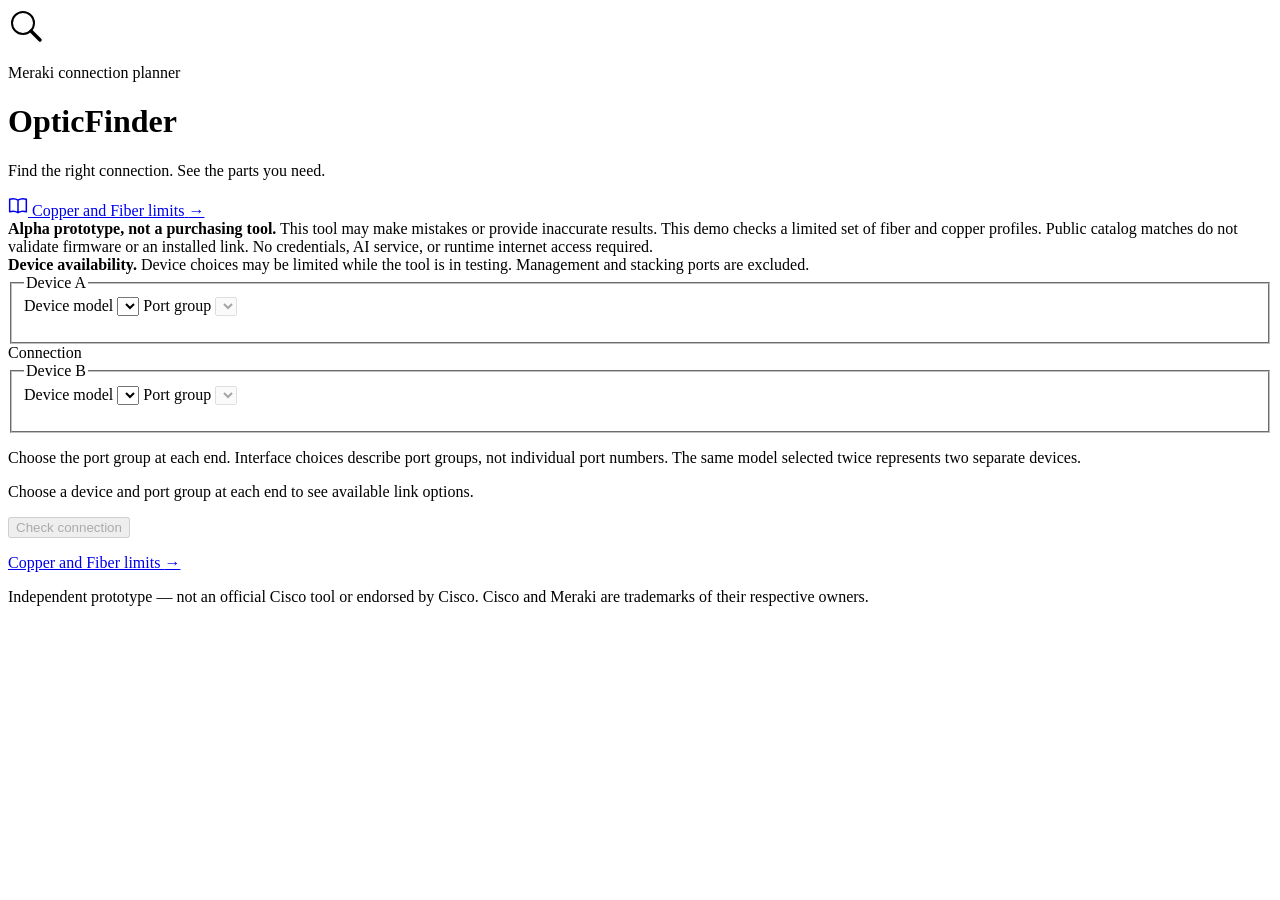
==== opticfinder/index.html @ 3a8e9b81 "Build Meraki connection planner alpha with cable reference Add current MX/MS port catalogs, document" ====
<!doctype html>
<html lang="en">
<head>
  <meta charset="utf-8">
  <meta name="viewport" content="width=device-width, initial-scale=1">
  <title>OpticFinder</title>
  <link rel="stylesheet" href="/style.css">
  <script src="/app.js" defer></script>
</head>
<body>
  <main>
    <header class="brand-header">
      <div class="brand-identity">
        <span class="brand-mark" aria-hidden="true">
          <svg width="36" height="36" viewBox="0 0 36 36" fill="none" stroke="currentColor" stroke-width="2" stroke-linecap="round" stroke-linejoin="round">
            <circle cx="15" cy="15" r="11"></circle>
            <path d="m23 23 9 9" stroke-width="3.5"></path>
          </svg>
        </span>
        <div>
          <p class="brand-eyebrow">Meraki connection planner</p>
          <h1>OpticFinder</h1>
          <p class="brand-tagline">Find the right connection. See the parts you need.</p>
        </div>
      </div>
      <div class="header-actions">
        <nav aria-label="Reference">
          <a class="nav-button" href="/limitations">
            <svg width="20" height="20" viewBox="0 0 24 24" fill="none" stroke="currentColor" stroke-width="1.8" stroke-linecap="round" stroke-linejoin="round" aria-hidden="true">
              <path d="M12 5v15M12 5C9 3 5 3 2 4v15c3-1 7-1 10 1 3-2 7-2 10-1V4c-3-1-7-1-10 1Z"></path>
            </svg>
            <span>Copper and Fiber limits</span>
            <span aria-hidden="true">&rarr;</span>
          </a>
        </nav>
      </div>
    </header>
    <aside><strong>Alpha prototype, not a purchasing tool.</strong> This tool may make mistakes
      or provide inaccurate results. This demo checks a
      limited set of fiber and copper profiles. Public catalog matches do not validate
      firmware or an installed link. No credentials, AI service, or runtime internet access required.</aside>
    <aside id="coverage"><strong>Device availability.</strong> Device choices may be limited
      while the tool is in testing. Management and stacking ports are excluded.</aside>
    <form id="planner">
      <div class="connection-layout" aria-label="Connection endpoints">
        <fieldset class="device-card">
          <legend>Device A</legend>
          <label>Device model <select name="endpoint_a" required></select></label>
          <label>Port group <select name="interface_a" required disabled></select></label>
          <p id="device-notes-a" class="port-description" aria-live="polite"></p>
        </fieldset>
        <div class="cable-visual" aria-hidden="true">
          <span class="cable-end"></span>
          <span class="cable-line"></span>
          <span class="cable-end"></span>
          <span class="cable-label">Connection</span>
        </div>
        <fieldset class="device-card">
          <legend>Device B</legend>
          <label>Device model <select name="endpoint_b" required></select></label>
          <label>Port group <select name="interface_b" required disabled></select></label>
          <p id="device-notes-b" class="port-description" aria-live="polite"></p>
        </fieldset>
      </div>
      <p>Choose the port group at each end. Interface choices describe port groups,
        not individual port numbers. The same model selected twice represents two
        separate devices.</p>
      <p id="compatibility" role="status" aria-live="polite">Choose a device and port group at each end to see available link options.</p>
      <fieldset id="link-requirements" hidden disabled>
        <legend>Link requirements</legend>
        <label>Speed (Gbps) <select name="speed_gbps" required></select></label>
        <label>Total cable/channel length (m, including patch leads) <input name="distance_m" type="number" min="0.001" step="any" value="30" required></label>
        <label>Cable family <select id="cable-family" required></select></label>
        <label>Cable type / grade <select name="cable_type" required></select></label>
        <p>For fiber, choose the actual fiber grade; MMF/SMF alone is not specific enough.</p>
      </fieldset>
      <button disabled>Check connection</button>
    </form>
    <p id="error" role="alert"></p>
    <section id="result" aria-live="polite" hidden>
      <h2 id="status"></h2>
      <p id="message"></p>
      <p id="connection-summary" class="connection-summary"></p>
      <div id="candidates"></div>
      <details id="technical-details">
        <summary>Technical details and sources</summary>
        <h3>Catalog exclusions</h3>
        <ul id="exclusions"></ul>
        <h3>Installation checks</h3>
        <ul id="next"></ul>
        <h3>Public sources</h3>
        <ul id="sources"></ul>
        <details><summary>Raw API result</summary><pre id="json"></pre></details>
      </details>
    </section>
    <footer class="brand-footer">
      <p><a class="nav-button" href="/limitations">Copper and Fiber limits <span aria-hidden="true">&rarr;</span></a></p>
      Independent prototype &mdash; not an official Cisco tool or endorsed by Cisco.
      Cisco and Meraki are trademarks of their respective owners.
    </footer>
  </main>
</body>
</html>
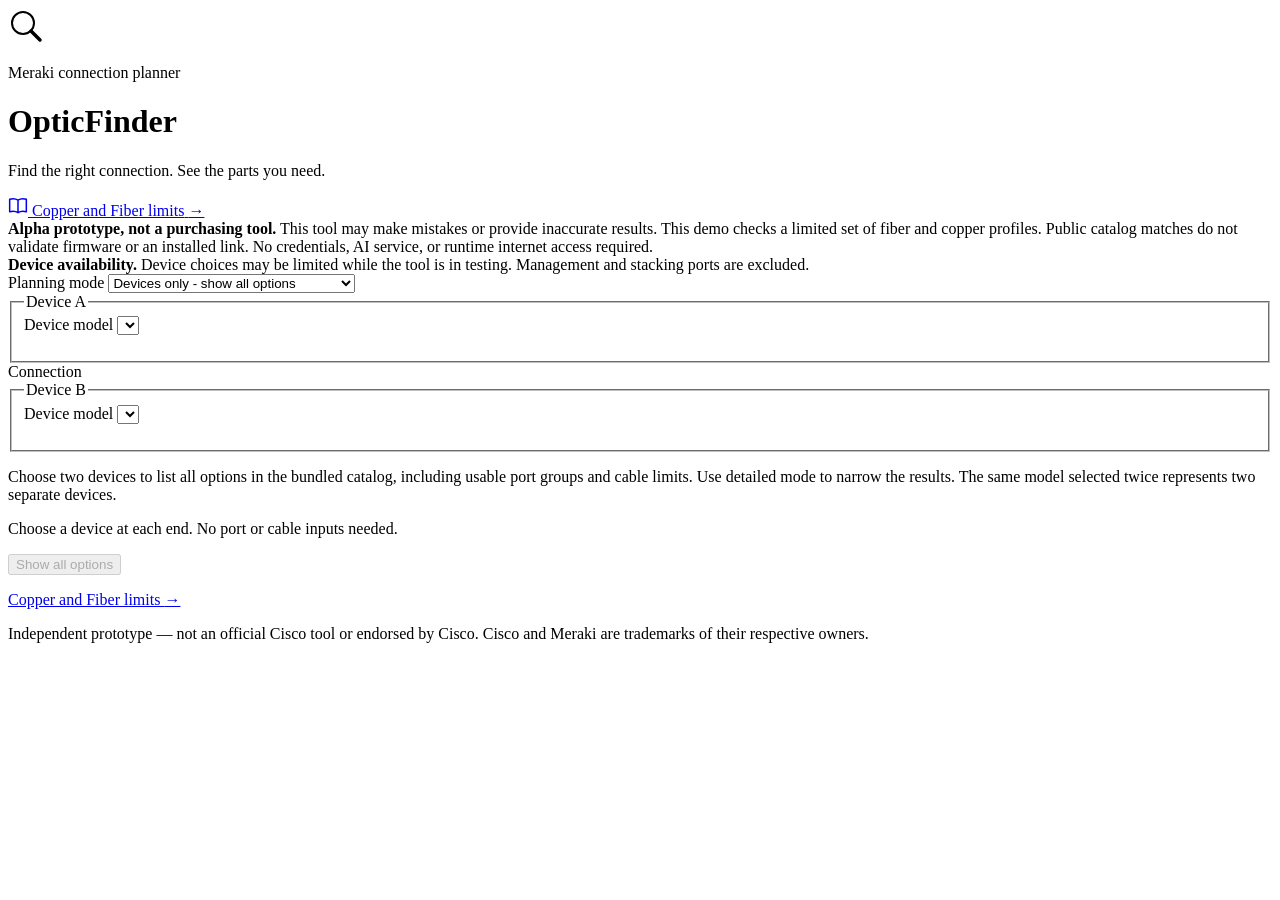
==== commit f7352226: "Add device-only planning and consolidate connection options Support explicit local IPv4 development " ====
--- a/opticfinder/index.html
+++ b/opticfinder/index.html
@@ -42,11 +42,17 @@
     <aside id="coverage"><strong>Device availability.</strong> Device choices may be limited
       while the tool is in testing. Management and stacking ports are excluded.</aside>
     <form id="planner">
+      <label>Planning mode
+        <select name="mode">
+          <option value="devices" selected>Devices only - show all options</option>
+          <option value="detailed">Detailed - filter ports, speed and cable</option>
+        </select>
+      </label>
       <div class="connection-layout" aria-label="Connection endpoints">
         <fieldset class="device-card">
           <legend>Device A</legend>
           <label>Device model <select name="endpoint_a" required></select></label>
-          <label>Port group <select name="interface_a" required disabled></select></label>
+          <label id="port-field-a" hidden>Port group <select name="interface_a" required disabled></select></label>
           <p id="device-notes-a" class="port-description" aria-live="polite"></p>
         </fieldset>
         <div class="cable-visual" aria-hidden="true">
@@ -58,14 +64,14 @@
         <fieldset class="device-card">
           <legend>Device B</legend>
           <label>Device model <select name="endpoint_b" required></select></label>
-          <label>Port group <select name="interface_b" required disabled></select></label>
+          <label id="port-field-b" hidden>Port group <select name="interface_b" required disabled></select></label>
           <p id="device-notes-b" class="port-description" aria-live="polite"></p>
         </fieldset>
       </div>
-      <p>Choose the port group at each end. Interface choices describe port groups,
-        not individual port numbers. The same model selected twice represents two
-        separate devices.</p>
-      <p id="compatibility" role="status" aria-live="polite">Choose a device and port group at each end to see available link options.</p>
+      <p>Choose two devices to list all options in the bundled catalog, including usable
+        port groups and cable limits. Use detailed mode to narrow the results.
+        The same model selected twice represents two separate devices.</p>
+      <p id="compatibility" role="status" aria-live="polite">Choose a device at each end. No port or cable inputs needed.</p>
       <fieldset id="link-requirements" hidden disabled>
         <legend>Link requirements</legend>
         <label>Speed (Gbps) <select name="speed_gbps" required></select></label>
@@ -74,7 +80,7 @@
         <label>Cable type / grade <select name="cable_type" required></select></label>
         <p>For fiber, choose the actual fiber grade; MMF/SMF alone is not specific enough.</p>
       </fieldset>
-      <button disabled>Check connection</button>
+      <button disabled>Show all options</button>
     </form>
     <p id="error" role="alert"></p>
     <section id="result" aria-live="polite" hidden>
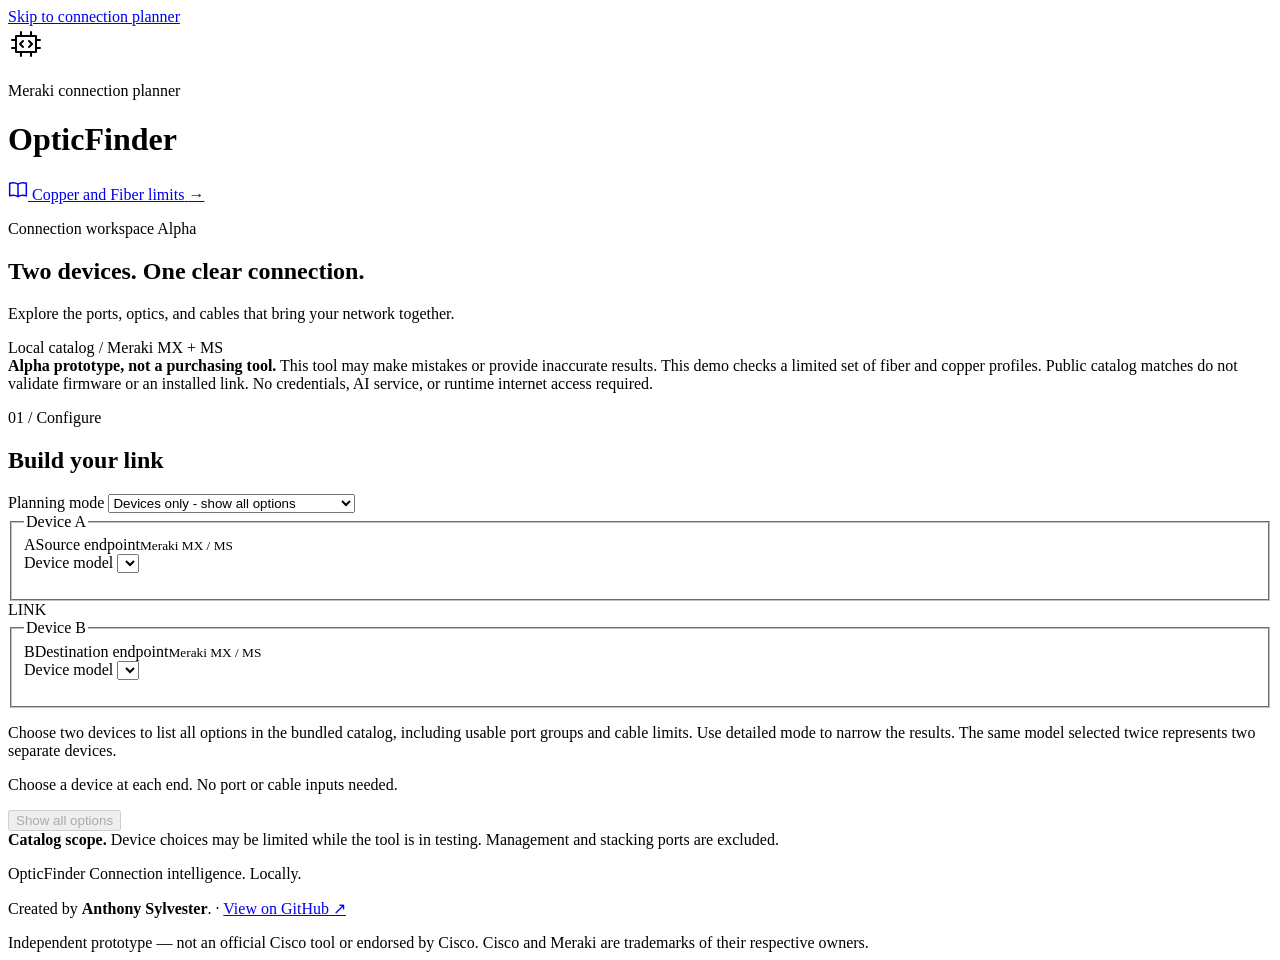
==== commit d7b09240: "Modernize planner UI and refine connection results Add adaptive themes, result filtering and descend" ====
--- a/opticfinder/index.html
+++ b/opticfinder/index.html
@@ -4,26 +4,33 @@
   <meta charset="utf-8">
   <meta name="viewport" content="width=device-width, initial-scale=1">
   <title>OpticFinder</title>
+  <meta name="description" content="Plan Meraki device connections. Explore catalog-supported ports, transceivers, and cable options.">
+  <script src="/theme.js"></script>
+  <link rel="icon" href="/favicon.svg" type="image/svg+xml">
   <link rel="stylesheet" href="/style.css">
   <script src="/app.js" defer></script>
 </head>
 <body>
+  <a class="skip-link" href="#planner">Skip to connection planner</a>
   <main>
     <header class="brand-header">
       <div class="brand-identity">
         <span class="brand-mark" aria-hidden="true">
           <svg width="36" height="36" viewBox="0 0 36 36" fill="none" stroke="currentColor" stroke-width="2" stroke-linecap="round" stroke-linejoin="round">
-            <circle cx="15" cy="15" r="11"></circle>
-            <path d="m23 23 9 9" stroke-width="3.5"></path>
+            <path d="M8 10h20v16H8zM4 14h4m20 0h4M4 22h4m20 0h4M13 6v4m10-4v4M13 26v4m10-4v4"></path>
+            <path d="m15 15-3 3 3 3m6-6 3 3-3 3"></path>
           </svg>
         </span>
         <div>
           <p class="brand-eyebrow">Meraki connection planner</p>
           <h1>OpticFinder</h1>
-          <p class="brand-tagline">Find the right connection. See the parts you need.</p>
         </div>
       </div>
       <div class="header-actions">
+        <button class="theme-toggle" type="button" hidden aria-label="Switch color theme">
+          <svg class="theme-icon" width="18" height="18" viewBox="0 0 24 24" fill="none" stroke="currentColor" stroke-width="1.7" aria-hidden="true"><circle cx="12" cy="12" r="4"></circle><path d="M12 2v2m0 16v2M2 12h2m16 0h2M5 5l1.5 1.5m11 11L19 19M5 19l1.5-1.5m11-11L19 5"></path></svg>
+          <span class="theme-label">Theme</span>
+        </button>
         <nav aria-label="Reference">
           <a class="nav-button" href="/limitations">
             <svg width="20" height="20" viewBox="0 0 24 24" fill="none" stroke="currentColor" stroke-width="1.8" stroke-linecap="round" stroke-linejoin="round" aria-hidden="true">
@@ -35,22 +42,32 @@
         </nav>
       </div>
     </header>
-    <aside><strong>Alpha prototype, not a purchasing tool.</strong> This tool may make mistakes
+    <section class="workspace-intro" aria-labelledby="workspace-title">
+      <div>
+        <p class="section-kicker">Connection workspace <span class="version-tag">Alpha</span></p>
+        <h2 id="workspace-title">Two devices. One clear connection.</h2>
+        <p>Explore the ports, optics, and cables that bring your network together.</p>
+      </div>
+      <div class="workspace-meta"><span class="status-dot" aria-hidden="true"></span> Local catalog <span class="meta-divider" aria-hidden="true">/</span> Meraki MX + MS</div>
+    </section>
+    <aside class="prototype-notice"><strong>Alpha prototype, not a purchasing tool.</strong> This tool may make mistakes
       or provide inaccurate results. This demo checks a
       limited set of fiber and copper profiles. Public catalog matches do not validate
       firmware or an installed link. No credentials, AI service, or runtime internet access required.</aside>
-    <aside id="coverage"><strong>Device availability.</strong> Device choices may be limited
-      while the tool is in testing. Management and stacking ports are excluded.</aside>
     <form id="planner">
-      <label>Planning mode
-        <select name="mode">
-          <option value="devices" selected>Devices only - show all options</option>
-          <option value="detailed">Detailed - filter ports, speed and cable</option>
-        </select>
-      </label>
+      <div class="planner-toolbar">
+        <div><p class="section-kicker">01 / Configure</p><h2>Build your link</h2></div>
+        <label class="mode-field">Planning mode
+          <select name="mode">
+            <option value="devices" selected>Devices only - show all options</option>
+            <option value="detailed">Detailed - filter ports, speed and cable</option>
+          </select>
+        </label>
+      </div>
       <div class="connection-layout" aria-label="Connection endpoints">
         <fieldset class="device-card">
           <legend>Device A</legend>
+          <div class="endpoint-heading"><span class="endpoint-letter" aria-hidden="true">A</span><span>Source endpoint<small>Meraki MX / MS</small></span></div>
           <label>Device model <select name="endpoint_a" required></select></label>
           <label id="port-field-a" hidden>Port group <select name="interface_a" required disabled></select></label>
           <p id="device-notes-a" class="port-description" aria-live="polite"></p>
@@ -59,19 +76,19 @@
           <span class="cable-end"></span>
           <span class="cable-line"></span>
           <span class="cable-end"></span>
-          <span class="cable-label">Connection</span>
+          <span class="cable-label">LINK</span>
         </div>
         <fieldset class="device-card">
           <legend>Device B</legend>
+          <div class="endpoint-heading"><span class="endpoint-letter" aria-hidden="true">B</span><span>Destination endpoint<small>Meraki MX / MS</small></span></div>
           <label>Device model <select name="endpoint_b" required></select></label>
           <label id="port-field-b" hidden>Port group <select name="interface_b" required disabled></select></label>
           <p id="device-notes-b" class="port-description" aria-live="polite"></p>
         </fieldset>
       </div>
-      <p>Choose two devices to list all options in the bundled catalog, including usable
+      <p class="planner-help">Choose two devices to list all options in the bundled catalog, including usable
         port groups and cable limits. Use detailed mode to narrow the results.
         The same model selected twice represents two separate devices.</p>
-      <p id="compatibility" role="status" aria-live="polite">Choose a device at each end. No port or cable inputs needed.</p>
       <fieldset id="link-requirements" hidden disabled>
         <legend>Link requirements</legend>
         <label>Speed (Gbps) <select name="speed_gbps" required></select></label>
@@ -80,13 +97,29 @@
         <label>Cable type / grade <select name="cable_type" required></select></label>
         <p>For fiber, choose the actual fiber grade; MMF/SMF alone is not specific enough.</p>
       </fieldset>
-      <button disabled>Show all options</button>
+      <div class="planner-submit">
+        <p id="compatibility" role="status" aria-live="polite">Choose a device at each end. No port or cable inputs needed.</p>
+        <button type="submit" disabled>Show all options</button>
+      </div>
     </form>
+    <aside id="coverage"><strong>Catalog scope.</strong> Device choices may be limited
+      while the tool is in testing. Management and stacking ports are excluded.</aside>
     <p id="error" role="alert"></p>
     <section id="result" aria-live="polite" hidden>
+      <p class="section-kicker">02 / Explore results</p>
       <h2 id="status"></h2>
       <p id="message"></p>
       <p id="connection-summary" class="connection-summary"></p>
+      <div id="result-filters" class="result-filters" hidden>
+        <div><p class="section-kicker">Narrow your results</p><p>Filter by speed, then cable family.</p></div>
+        <label>Result speed
+          <select id="result-speed" aria-controls="candidates"></select>
+        </label>
+        <label>Result cable family
+          <select id="result-family" aria-controls="candidates"></select>
+        </label>
+      </div>
+      <p id="result-count" role="status" hidden></p>
       <div id="candidates"></div>
       <details id="technical-details">
         <summary>Technical details and sources</summary>
@@ -100,7 +133,8 @@
       </details>
     </section>
     <footer class="brand-footer">
-      <p><a class="nav-button" href="/limitations">Copper and Fiber limits <span aria-hidden="true">&rarr;</span></a></p>
+      <p class="footer-wordmark">OpticFinder <span>Connection intelligence. Locally.</span></p>
+      <p>Created by <strong>Anthony Sylvester</strong>. &middot; <a href="https://github.com/asylvestro34/OpticFinder" rel="noreferrer">View on GitHub <span aria-hidden="true">&nearr;</span></a></p>
       Independent prototype &mdash; not an official Cisco tool or endorsed by Cisco.
       Cisco and Meraki are trademarks of their respective owners.
     </footer>
